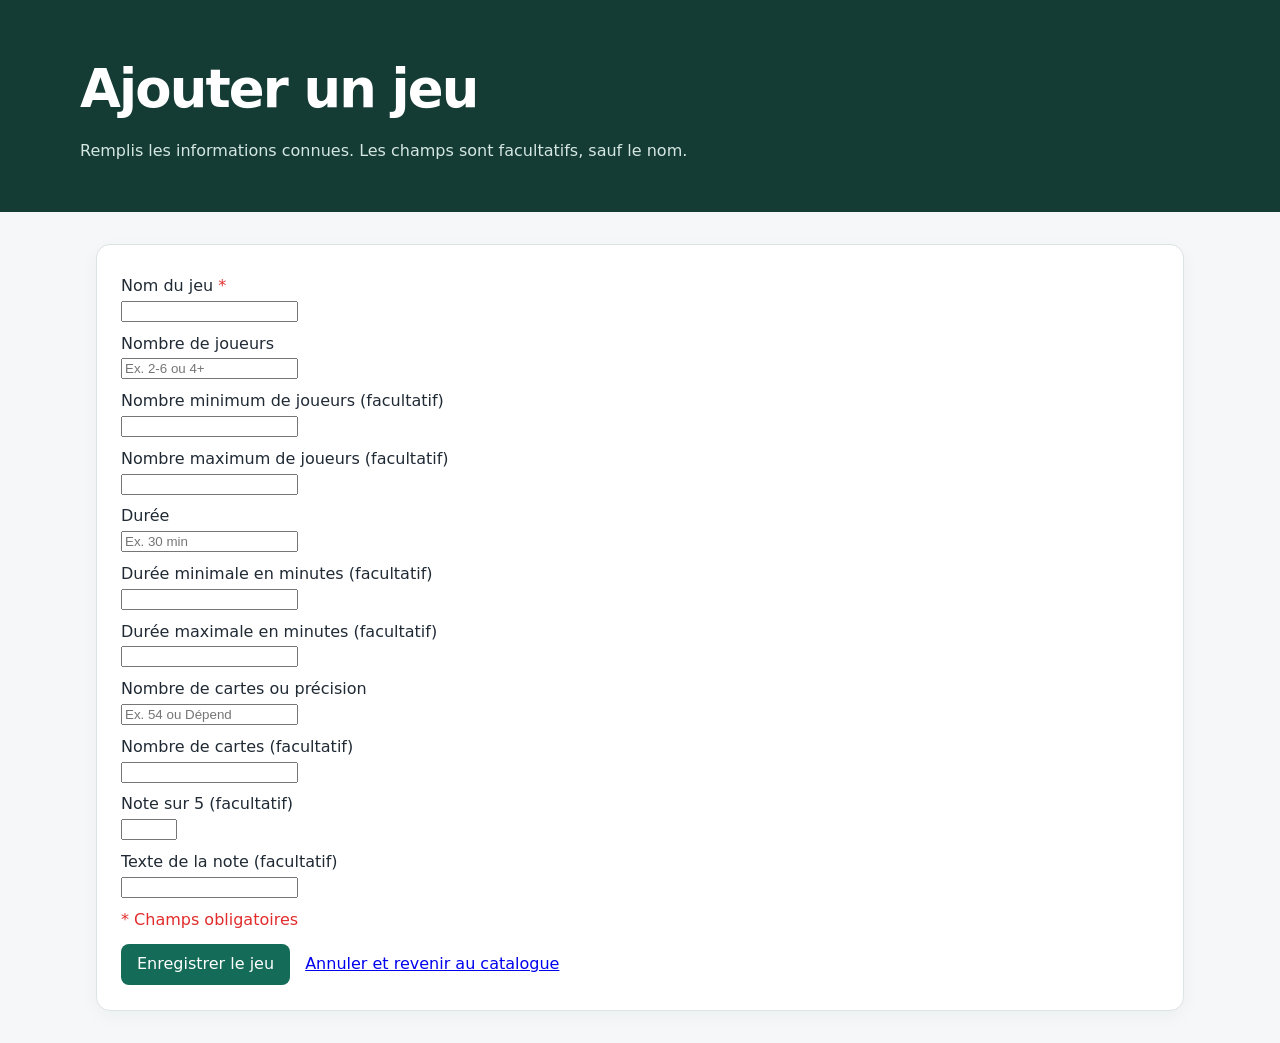
==== add.html @ 1ed8792c "Add files via upload" ====
<!doctype html>
<html lang="fr">
<head>
    <meta charset="utf-8">
    <meta name="viewport" content="width=device-width, initial-scale=1">
    <title>Ajouter un jeu</title>
    <link rel="stylesheet" href="style.css">
</head>
<body>
    <header>
        <h1>Ajouter un jeu</h1>
        <p>Remplis les informations connues. Les champs sont facultatifs, sauf le nom.</p>
    </header>

    <main>
        <section class="panel">
            <form action="add.php" method="post">
                <p>
                    <label for="name">Nom du jeu <span class="required">*</span></label><br>
                    <input id="name" name="name" type="text" required maxlength="200">
                </p>

                <p>
                    <label for="players_label">Nombre de joueurs</label><br>
                    <input id="players_label" name="players_label" type="text"
                           placeholder="Ex. 2-6 ou 4+">
                </p>

                <p>
                    <label for="players_min">Nombre minimum de joueurs (facultatif)</label><br>
                    <input id="players_min" name="players_min" type="number" min="0">
                </p>

                <p>
                    <label for="players_max">Nombre maximum de joueurs (facultatif)</label><br>
                    <input id="players_max" name="players_max" type="number" min="0">
                </p>

                <p>
                    <label for="duration_label">Durée</label><br>
                    <input id="duration_label" name="duration_label" type="text"
                           placeholder="Ex. 30 min">
                </p>

                <p>
                    <label for="duration_min_minutes">Durée minimale en minutes (facultatif)</label><br>
                    <input id="duration_min_minutes" name="duration_min_minutes"
                           type="number" min="0">
                </p>

                <p>
                    <label for="duration_max_minutes">Durée maximale en minutes (facultatif)</label><br>
                    <input id="duration_max_minutes" name="duration_max_minutes"
                           type="number" min="0">
                </p>

                <p>
                    <label for="card_label">Nombre de cartes ou précision</label><br>
                    <input id="card_label" name="card_label" type="text"
                           placeholder="Ex. 54 ou Dépend">
                </p>

                <p>
                    <label for="card_count">Nombre de cartes (facultatif)</label><br>
                    <input id="card_count" name="card_count" type="number" min="0">
                </p>

                <p>
                    <label for="rating">Note sur 5 (facultatif)</label><br>
                    <input id="rating" name="rating" type="number"
                           min="0" max="5" step="0.5">
                </p>

                <p>
                    <label for="rating_label">Texte de la note (facultatif)</label><br>
                    <input id="rating_label" name="rating_label" type="text">
                </p>

                <p class="required">
                    * Champs obligatoires
                </p>

                <button type="submit" style="margin-right: 10px;">Enregistrer le jeu</button>
                <a href="index.html">Annuler et revenir au catalogue</a>
            </form>
        </section>
    </main>
</body>
</html>
---- style.css ----
:root{
    color-scheme:light;
    --ink:#202a35;
    --muted:#627181;
    --paper:#f5f7f8;
    --card:#fff;
    --accent:#146b57;
    --line:#dce3e5;
    --obliged:#e22c2c;
}

* {
    box-sizing:border-box;
}

body {
    margin:0;
    background:var(--paper);
    color:var(--ink);
    font:16px/1.55 system-ui,-apple-system,"Segoe UI",sans-serif;
}

header {
    padding:3rem max(1rem,calc((100% - 1120px)/2));
    background:#153b35;
    color:#fff;
}

header h1 {
    margin:0;font-size:clamp(2rem,5vw,3.3rem);
    letter-spacing:-.035em;
}

header p {
    margin:.6rem 0 0;
    color:#d5e7e1;
}

main {
    max-width:1120px;
    margin:2rem auto;
    padding:0 1rem;
}

.panel {
    background:var(--card);
    border:1px solid var(--line);
    border-radius:14px;
    padding:1.3rem 1.5rem;
    margin-bottom:1.25rem;
    box-shadow:0 5px 18px #1c38340a;
}

button {
    font:inherit;
    cursor:pointer;
    border:none;
    border-radius:8px;
    padding:.5rem 1rem;
    margin:.25rem 0;
    background:var(--accent);
    color:#fff;
}

button:hover {
    background:#0f4e3f;
}

h2 {
    margin:.15rem 0 .75rem;
    font-size:1.35rem;
}

p {
    margin:.5rem 0;
}

.muted {
    color:var(--muted);
}

code, pre {
    font-family:ui-monospace,SFMono-Regular,Consolas,monospace;
}

pre {
    overflow:auto;
    padding:1rem;
    background:#14221f;
    color:#e0f1ea;
    border-radius:9px;
    font-size:.9rem
}

.command {
    display:block;
    white-space:pre-wrap;
    background:#eef4f1;
    color:#174b3f;
    padding:.8rem 1rem;
    border-radius:8px;
    overflow-wrap:anywhere
}

.table-wrap {
    overflow:auto;
}

.catalog {
    width:100%;
    border-collapse:collapse;
    min-width:650px
}

.catalog th, .catalog td {
    text-align:left;
    padding:.7rem .8rem;
    border-bottom:1px solid var(--line)
}

.catalog th {
    background:#edf3f1;
    position:sticky;
    top:0
}

.catalog tbody tr:hover {
    background:#f2f8f6;
}

.search {
    width:min(100%,440px);
    padding:.75rem;
    border:1px solid #aebdc0;
    border-radius:8px;
    font:inherit;
}

.schema-grid {
    display:grid;
    grid-template-columns:repeat(auto-fit,minmax(220px,1fr));
    gap:.6rem 1.5rem;
}

.schema-grid p {
    margin:0;
}

.pill {
    display:inline-block;
    background:#e5f2ed;
    color:#145543;
    padding:.15rem .5rem;
    border-radius:99px;
    font-size:.85rem;
}

footer {
    color:var(--muted);
    font-size:.9rem;
    margin:1.5rem 0;
}

@media(max-width:600px) {
    header {
        padding:2rem 1rem;
    }
    
    .panel {
        padding:1rem;
    }
}

/* add */
.required {
    color:var(--obliged);
}
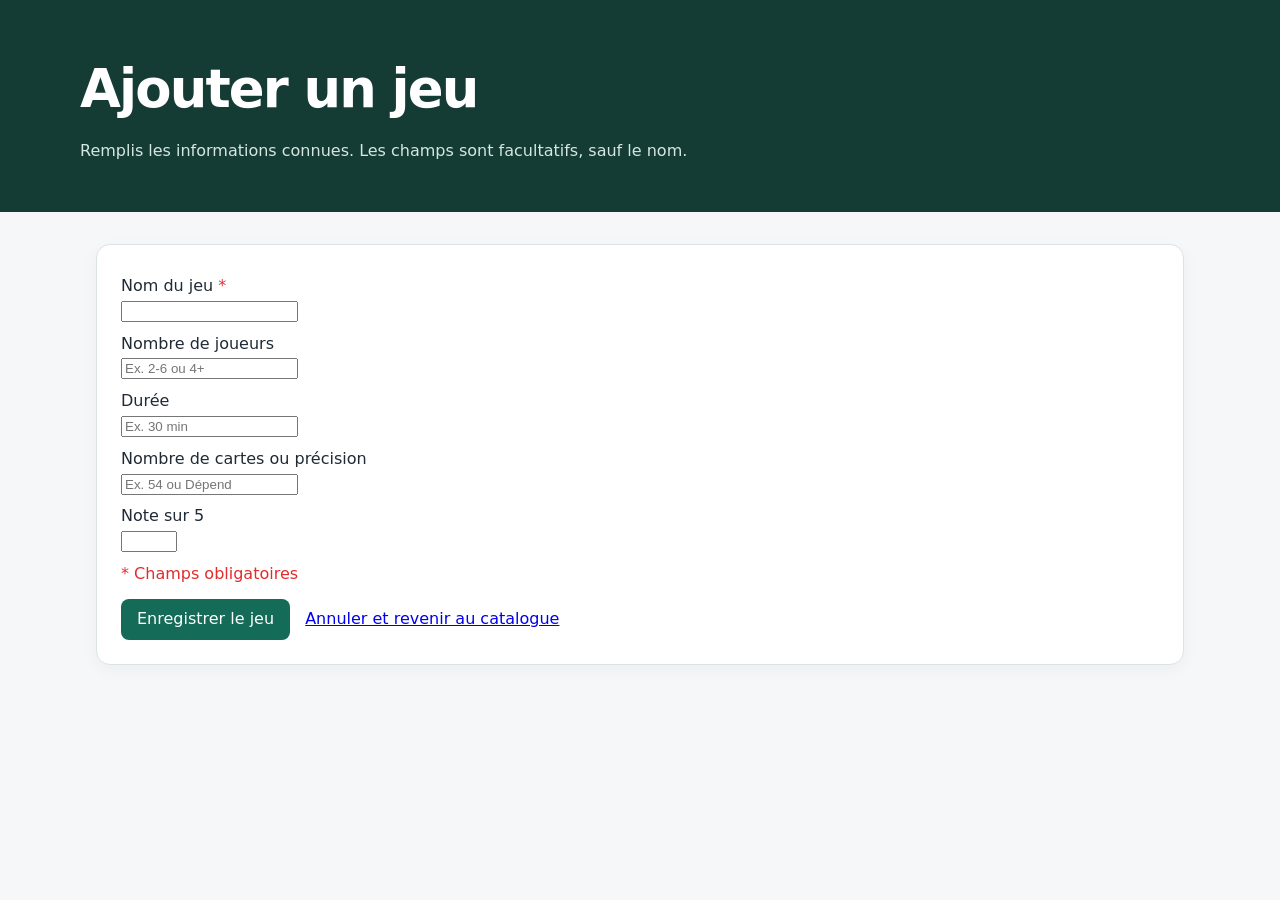
==== commit 5b00a8cf: "Add files via upload" ====
--- a/add.html
+++ b/add.html
@@ -27,31 +27,9 @@
                 </p>
 
                 <p>
-                    <label for="players_min">Nombre minimum de joueurs (facultatif)</label><br>
-                    <input id="players_min" name="players_min" type="number" min="0">
-                </p>
-
-                <p>
-                    <label for="players_max">Nombre maximum de joueurs (facultatif)</label><br>
-                    <input id="players_max" name="players_max" type="number" min="0">
-                </p>
-
-                <p>
                     <label for="duration_label">Durée</label><br>
                     <input id="duration_label" name="duration_label" type="text"
                            placeholder="Ex. 30 min">
-                </p>
-
-                <p>
-                    <label for="duration_min_minutes">Durée minimale en minutes (facultatif)</label><br>
-                    <input id="duration_min_minutes" name="duration_min_minutes"
-                           type="number" min="0">
-                </p>
-
-                <p>
-                    <label for="duration_max_minutes">Durée maximale en minutes (facultatif)</label><br>
-                    <input id="duration_max_minutes" name="duration_max_minutes"
-                           type="number" min="0">
                 </p>
 
                 <p>
@@ -61,19 +39,9 @@
                 </p>
 
                 <p>
-                    <label for="card_count">Nombre de cartes (facultatif)</label><br>
-                    <input id="card_count" name="card_count" type="number" min="0">
-                </p>
-
-                <p>
-                    <label for="rating">Note sur 5 (facultatif)</label><br>
+                    <label for="rating">Note sur 5</label><br>
                     <input id="rating" name="rating" type="number"
                            min="0" max="5" step="0.5">
-                </p>
-
-                <p>
-                    <label for="rating_label">Texte de la note (facultatif)</label><br>
-                    <input id="rating_label" name="rating_label" type="text">
                 </p>
 
                 <p class="required">
--- a/style.css
+++ b/style.css
@@ -83,6 +83,18 @@
 code, pre {
     font-family:ui-monospace,SFMono-Regular,Consolas,monospace;
 }
+
+.rating {
+    display: inline-flex;
+    gap: 2px;
+    align-items: center;
+}
+
+.rating-star {
+    width: 20px;
+    height: 20px;
+    color: #f5c518;
+} 
 
 pre {
     overflow:auto;
